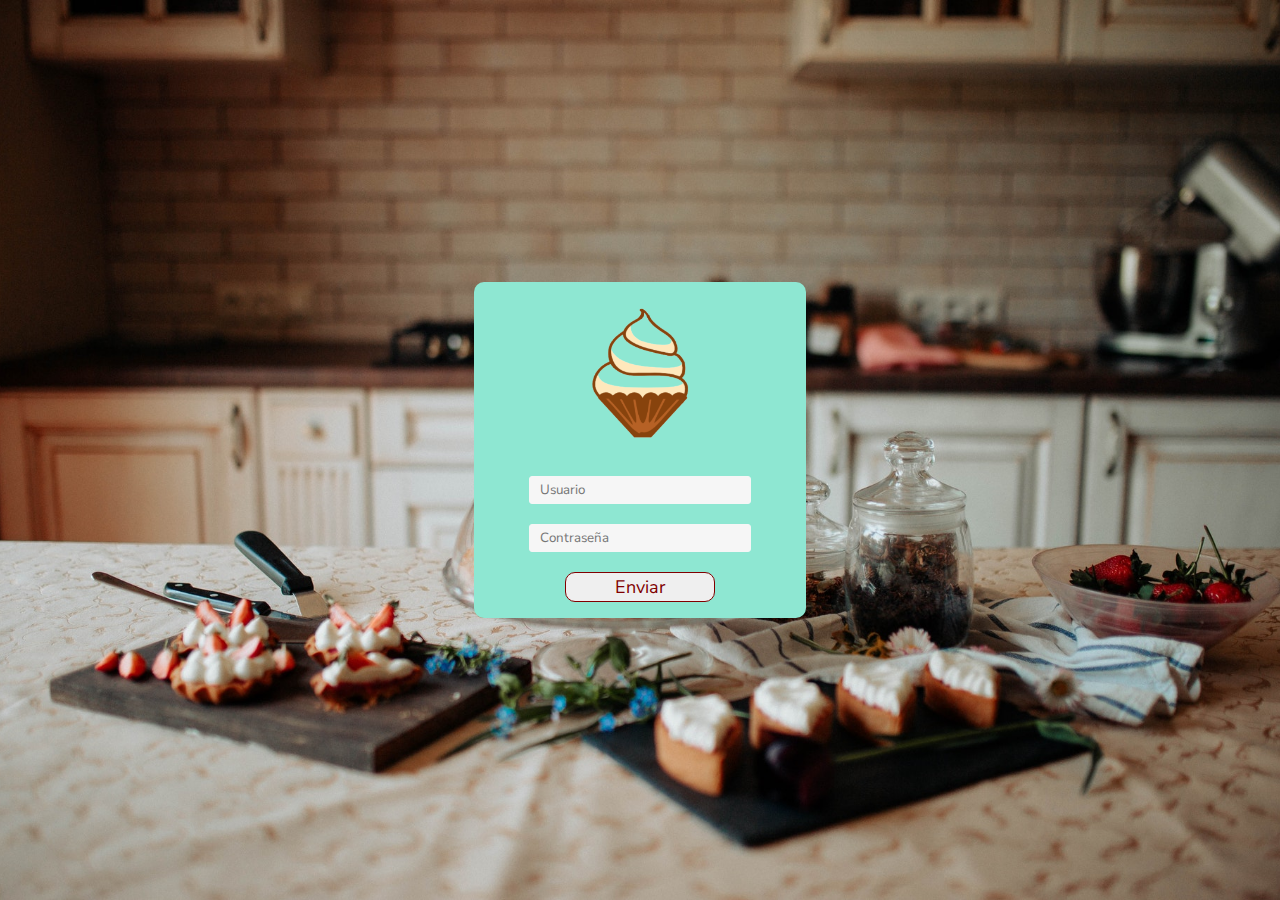
==== registro.html @ 12ff05dd "pagina inicial" ====
<!DOCTYPE html>
<html lang="en">
<head>
    <meta charset="UTF-8">
    <meta http-equiv="X-UA-Compatible" content="IE=edge">
    <meta name="viewport" content="width=device-width, initial-scale=1.0">
    <title>Registro</title>
    <link rel="stylesheet" href="./css/estilos.css">
</head>
<body>
    <div id="contenedor_registro">
        <form action="" id="form_registro_usuario">
            <img src="img/logo-removebg.png" alt="" id="logo">
            <input type="text" id="in_usuario" placeholder="Usuario">
            <input type="password" id="in_contraseña" placeholder="Contraseña">
            <button id="btn_enviar_registro"> Enviar </button>
        </form>
    </div>
    
</body>
</html>
---- css/estilos.css ----
/* GENERAL */
@import url('https://fonts.googleapis.com/css2?family=Nunito+Sans:ital,wght@0,200;0,300;0,400;0,600;0,700;0,800;0,900;1,200;1,300;1,400;1,600;1,700;1,800;1,900&display=swap');
*{
margin: 0;
padding: 0;
font-family: 'Nunito Sans', sans-serif;
}

:root {
    --cafe-bg-color: #800000;
    --amarillo-bg-color: #FFFFA7;
    --rosado-bg-color: #FAA786;
    --rojo-bg-color: #FF4343;
    --naranja-bg-color: #FF9021;
    --azul-bg-color: #8EE7D2;
    --piel-bg-color: #FFE8BC;
}

/*________________________________*/
/*____________INDEX_______________*/
/*________________________________*/
#landing_navbar {
    position: absolute;
    width: 200px;
    height: 100vh;
    background-color: var(--azul-bg-color);
    display: flex;
}
#navbar_logo{
    width: 150px;
    height: 150px;
    padding-left: 25px;
    padding-top: 25px;
}
#btn_irRegistro{
    width: 150px;
    height: 30px;
    font-size: 18px;
    position: absolute;
    left:    25px;
    bottom:   10px;
    border: 1px solid var(--cafe-bg-color);
    border-radius: 10px;
    color: var(--cafe-bg-color);
    background-color: rgb(243, 229, 222);
}

#link_registro{

    text-decoration: none;
}

#btn_irRegistro:hover{
    border: 2px solid var(--cafe-bg-color);
    background-color: var(--piel-bg-color);
    box-shadow: 2px 2px 10px 2px #8000006c;
}

#contenedor{
    width: calc(100% - 200px);
    height: 100vh;
    margin-left: 200px;

}
#section_Home{
    background-color: rgb(255, 255, 255);
    width: 100%;
    height: 100%;
    display: flex;
    background-color: var(--piel-bg-color);
    font-weight: 600;
}

#section_Home #car{
    width: 500px;
    height: 300px;
    margin: auto;
}
#section_Home #nombre1{
    width: 300px;
    height: 00px;
    margin: 15px 100px 0px 100px;
    font-size: 50px;
    transition: all 1.0s;
}

#section_Home #nombre2{
    width: 300px;
    margin: 0px 10px 15px 179px;
    font-size: 50px;
}

#section_Home span{
    font-size: 60px;
    transition: all 1.0s;
}

#section_Home #descripcion{
    width: 480px;
    margin: 10px;
    line-height: 25px;
    font-size: 18px;
    text-align: justify
}

#section_Home #car:hover #nombre1{
    height: 50px;
}
#section_Home #car:hover span{
    font-size: 70px;

}

/*________________________________*/
/*____________REGISTRO____________*/
/*________________________________*/

#contenedor_registro{
    width: 100vw;
    height: 100vh;
    display: flex;
    background: rgba(3, 3, 3, 0.2) fixed no-repeat 50% 50%;
    background-size: cover;
    background-image: url(/img/fondo_seccion_1.png);
}
#form_registro_usuario {
    width:300px;
	padding:16px;
	border-radius:10px;
	margin:auto;
	background-color:var(--azul-bg-color);
}

#form_registro_usuario #logo{
    width:100px;
	margin:10px 100px 10px 100px;
}



#form_registro_usuario input{
    width: 200px;
    height: 20px;
    margin:  20px auto ;
    display: block;

    border:1px solid #f6f6f6;
	border-radius:3px;
	background-color:#f6f6f6;


	padding:3px 10px;
    
}

#btn_enviar_registro{
    display: block;
    font-size: 18px;
    width: 150px;
    height: 30px;
    margin: auto;
    margin-top: 10px;
    border: 1px solid var(--cafe-bg-color);
    border-color: var(--cafe-bg-color);
    border-radius: 10px;
    color: var(--cafe-bg-color);
}
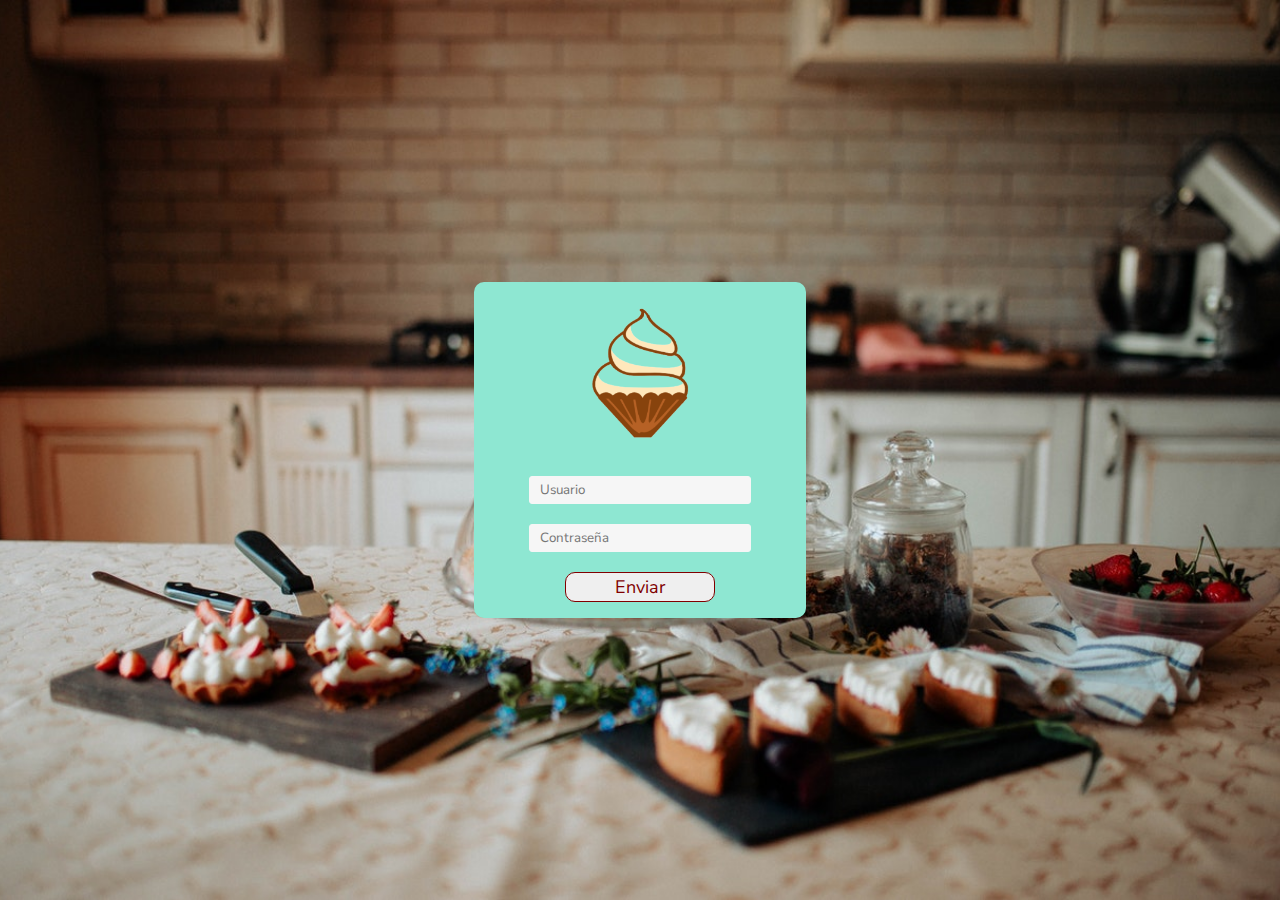
==== commit 07c887f5: "pagina web 6" ====
--- a/registro.html
+++ b/registro.html
@@ -6,6 +6,7 @@
     <meta http-equiv="X-UA-Compatible" content="IE=edge">
     <meta name="viewport" content="width=device-width, initial-scale=1.0">
     <title>Registro</title>
+    <link rel="shortcut icon" href="/img/logo.png" />
     <link rel="stylesheet" href="./css/estilos.css">
 </head>
 <body>
--- a/css/estilos.css
+++ b/css/estilos.css
@@ -121,7 +121,8 @@
     display: flex;
     background: rgba(3, 3, 3, 0.2) fixed no-repeat 50% 50%;
     background-size: cover;
-    background-image: url(/img/fondo_seccion_1.png);
+    background-image: url("../img/fondo_seccion_2.png");
+
 }
 #form_registro_usuario {
     width:300px;
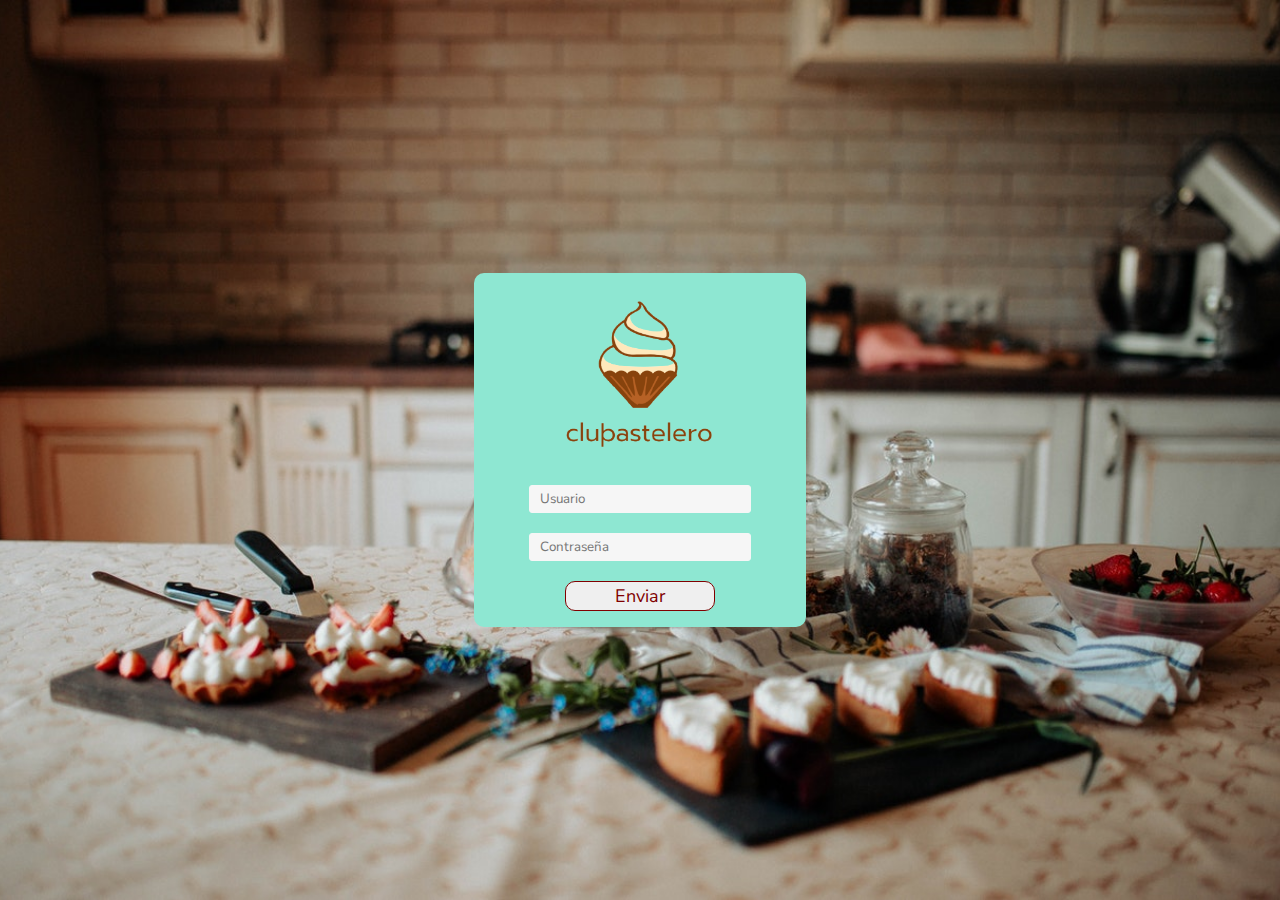
==== commit 282eb586: "se organizo el repositorio, se ajusto imagen de fondo y botones" ====
--- a/registro.html
+++ b/registro.html
@@ -6,13 +6,15 @@
     <meta http-equiv="X-UA-Compatible" content="IE=edge">
     <meta name="viewport" content="width=device-width, initial-scale=1.0">
     <title>Registro</title>
-    <link rel="shortcut icon" href="/img/logo.png" />
-    <link rel="stylesheet" href="./css/estilos.css">
+    <link rel="shortcut icon" href="img/logo.png" />
+    <link rel="stylesheet" href="css/estilos.css">
 </head>
 <body>
     <div id="contenedor_registro">
         <form action="" id="form_registro_usuario">
-            <img src="img/logo-removebg.png" alt="" id="logo">
+            <a href="index.html">
+                <img src="img/logo_nombre-removebg.png" alt="" id="logo">
+            </a>
             <input type="text" id="in_usuario" placeholder="Usuario">
             <input type="password" id="in_contraseña" placeholder="Contraseña">
             <button id="btn_enviar_registro"> Enviar </button>
--- a/css/estilos.css
+++ b/css/estilos.css
@@ -1,5 +1,6 @@
-/* GENERAL */
+
 @import url('https://fonts.googleapis.com/css2?family=Nunito+Sans:ital,wght@0,200;0,300;0,400;0,600;0,700;0,800;0,900;1,200;1,300;1,400;1,600;1,700;1,800;1,900&display=swap');
+@import url('https://fonts.googleapis.com/css2?family=Dancing+Script:wght@700&display=swap');
 *{
 margin: 0;
 padding: 0;
@@ -19,7 +20,7 @@
 /*________________________________*/
 /*____________INDEX_______________*/
 /*________________________________*/
-#landing_navbar {
+#nav_drawer {
     position: absolute;
     width: 200px;
     height: 100vh;
@@ -32,7 +33,8 @@
     padding-left: 25px;
     padding-top: 25px;
 }
-#btn_irRegistro{
+#buttonreg_nav{
+    cursor: pointer;
     width: 150px;
     height: 30px;
     font-size: 18px;
@@ -50,7 +52,7 @@
     text-decoration: none;
 }
 
-#btn_irRegistro:hover{
+#buttonreg_nav:hover{
     border: 2px solid var(--cafe-bg-color);
     background-color: var(--piel-bg-color);
     box-shadow: 2px 2px 10px 2px #8000006c;
@@ -61,6 +63,7 @@
     height: 100vh;
     margin-left: 200px;
 
+
 }
 #section_Home{
     background-color: rgb(255, 255, 255);
@@ -69,10 +72,15 @@
     display: flex;
     background-color: var(--piel-bg-color);
     font-weight: 600;
+    
+    background: rgba(3, 3, 3, 0.2) fixed no-repeat 50% 50%;
+    background-size: cover;
+    background-image: url("../img/fondo_4.png");
+
 }
 
 #section_Home #car{
-    width: 500px;
+    width: 600px;
     height: 300px;
     margin: auto;
 }
@@ -82,32 +90,39 @@
     margin: 15px 100px 0px 100px;
     font-size: 50px;
     transition: all 1.0s;
+    user-select: none;
 }
 
 #section_Home #nombre2{
     width: 300px;
     margin: 0px 10px 15px 179px;
     font-size: 50px;
+    user-select: none;
 }
 
 #section_Home span{
     font-size: 60px;
     transition: all 1.0s;
+    user-select: none;
 }
 
 #section_Home #descripcion{
-    width: 480px;
+    width: 580px;
     margin: 10px;
     line-height: 25px;
-    font-size: 18px;
-    text-align: justify
+    font-size: 20px;
+    text-align: justify;
+    user-select: none;
 }
+
 
 #section_Home #car:hover #nombre1{
     height: 50px;
+    margin-top: -5%;
 }
 #section_Home #car:hover span{
     font-size: 70px;
+    color: var(--piel-bg-color);
 
 }
 
@@ -133,8 +148,8 @@
 }
 
 #form_registro_usuario #logo{
-    width:100px;
-	margin:10px 100px 10px 100px;
+    width:150px;
+	margin:10px 75px 10px 75px;
 }
 
 
@@ -155,6 +170,7 @@
 }
 
 #btn_enviar_registro{
+    cursor: pointer;
     display: block;
     font-size: 18px;
     width: 150px;
@@ -167,5 +183,9 @@
     color: var(--cafe-bg-color);
 }
 
+#btn_enviar_registro:hover{
+    border: 2px solid var(--cafe-bg-color);
+    background-color: var(--piel-bg-color);
+    box-shadow: 2px 2px 10px 2px #8000006c;
+}
 
-
